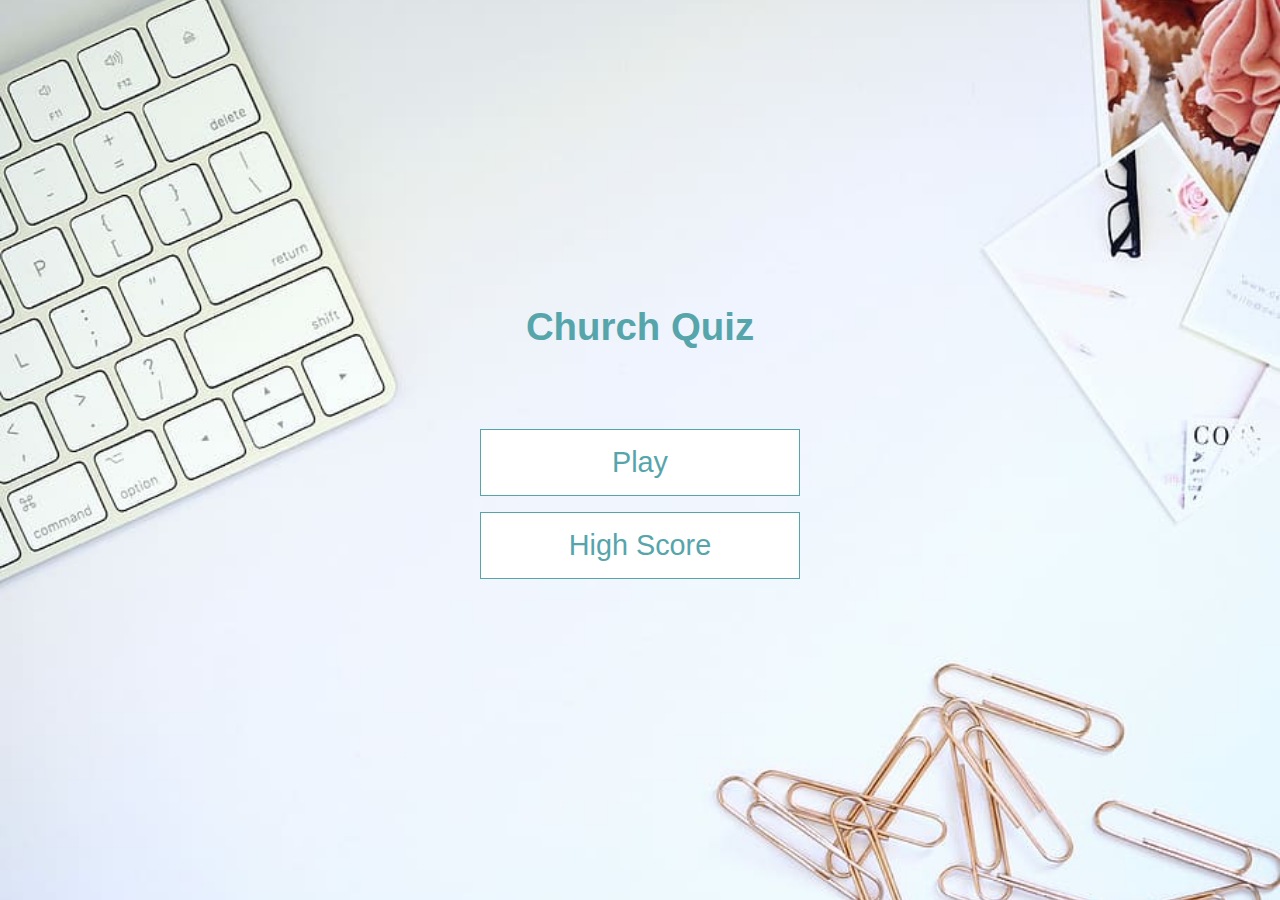
==== index.html @ 098b21aa "phase 1" ====
<!DOCTYPE html>
<html lang="en">
<head>
    <meta charset="UTF-8">
    <meta http-equiv="X-UA-Compatible" content="IE=edge">
    <meta name="viewport" content="width=device-width, initial-scale=1.0">
    <title>Winner Chapel quiz game</title>
    <link rel="stylesheet" href="app.css">
</head>
<body>
    <div class="container">

        <div id="home" class="flex-center flex-column">
            <h1>Church Quiz</h1>
            <a class="btn" href="#game.html">Play</a>
            <a class="btn" href="#highscore.html">High Score</a>
        </div>
    </div>
</body>
</html>
---- app.css ----
:root {
    background-image: url('cover18.jpg');
    background-size: cover;
    background-position: center;
}

*{
    box-sizing:border-box;
    font-family: Arial, Helvetica, sans-serif;
    margin: 0;
    padding: 0;
    color: #333;
    
}

h1{
    font-size: 2.4rem;
    color: #56a5ab;
    margin-bottom: 5rem;

}


h2{
    font-size: 4.2rem;
    font-weight: 700;
    margin-bottom: 4rem;
    
}

h3{
    font-size: 2.8rem;
 
}

.container{
    width: 100vw;
    height: 100vh;
    display: flex;
    justify-content: center;
    align-items: center;
    max-width: 80rem;
    margin: 0 auto;
}

/* this makes you edit any child under the container  */
.container > * {
    width: 100%;

}

.flex-column{
    display: flex;
    flex-direction: column;
}

.flex-center{
    justify-content: center;
    align-items: center;

}

.justify-center{
    justify-content: center;

}

.text-center{
    text-align: center;
}

.hidden{
    display: none;
}

/* buttons */
.btn{
    font-size: 1.8rem;
    padding: 1rem 0;
    width: 20rem;
    text-align: center;
    border: 0.1rem solid #56a5ab;
    margin-bottom: 1rem;
    text-decoration: none;
    color: #56a5ab;
    background-color: #fff;
}
.btn:hover{
    cursor: pointer;
    transform: translateY(-0.1rem);
    transition: transform 150ms;
    box-shadow: 0 0.4rem 1.9rem 0 #56a5ab 0.5;
    background-color: #333;
    color: #fff;

}

.btn[disabled]:hover{
    cursor: not-allowed;
    box-shadow: none;
    transform: none;
}
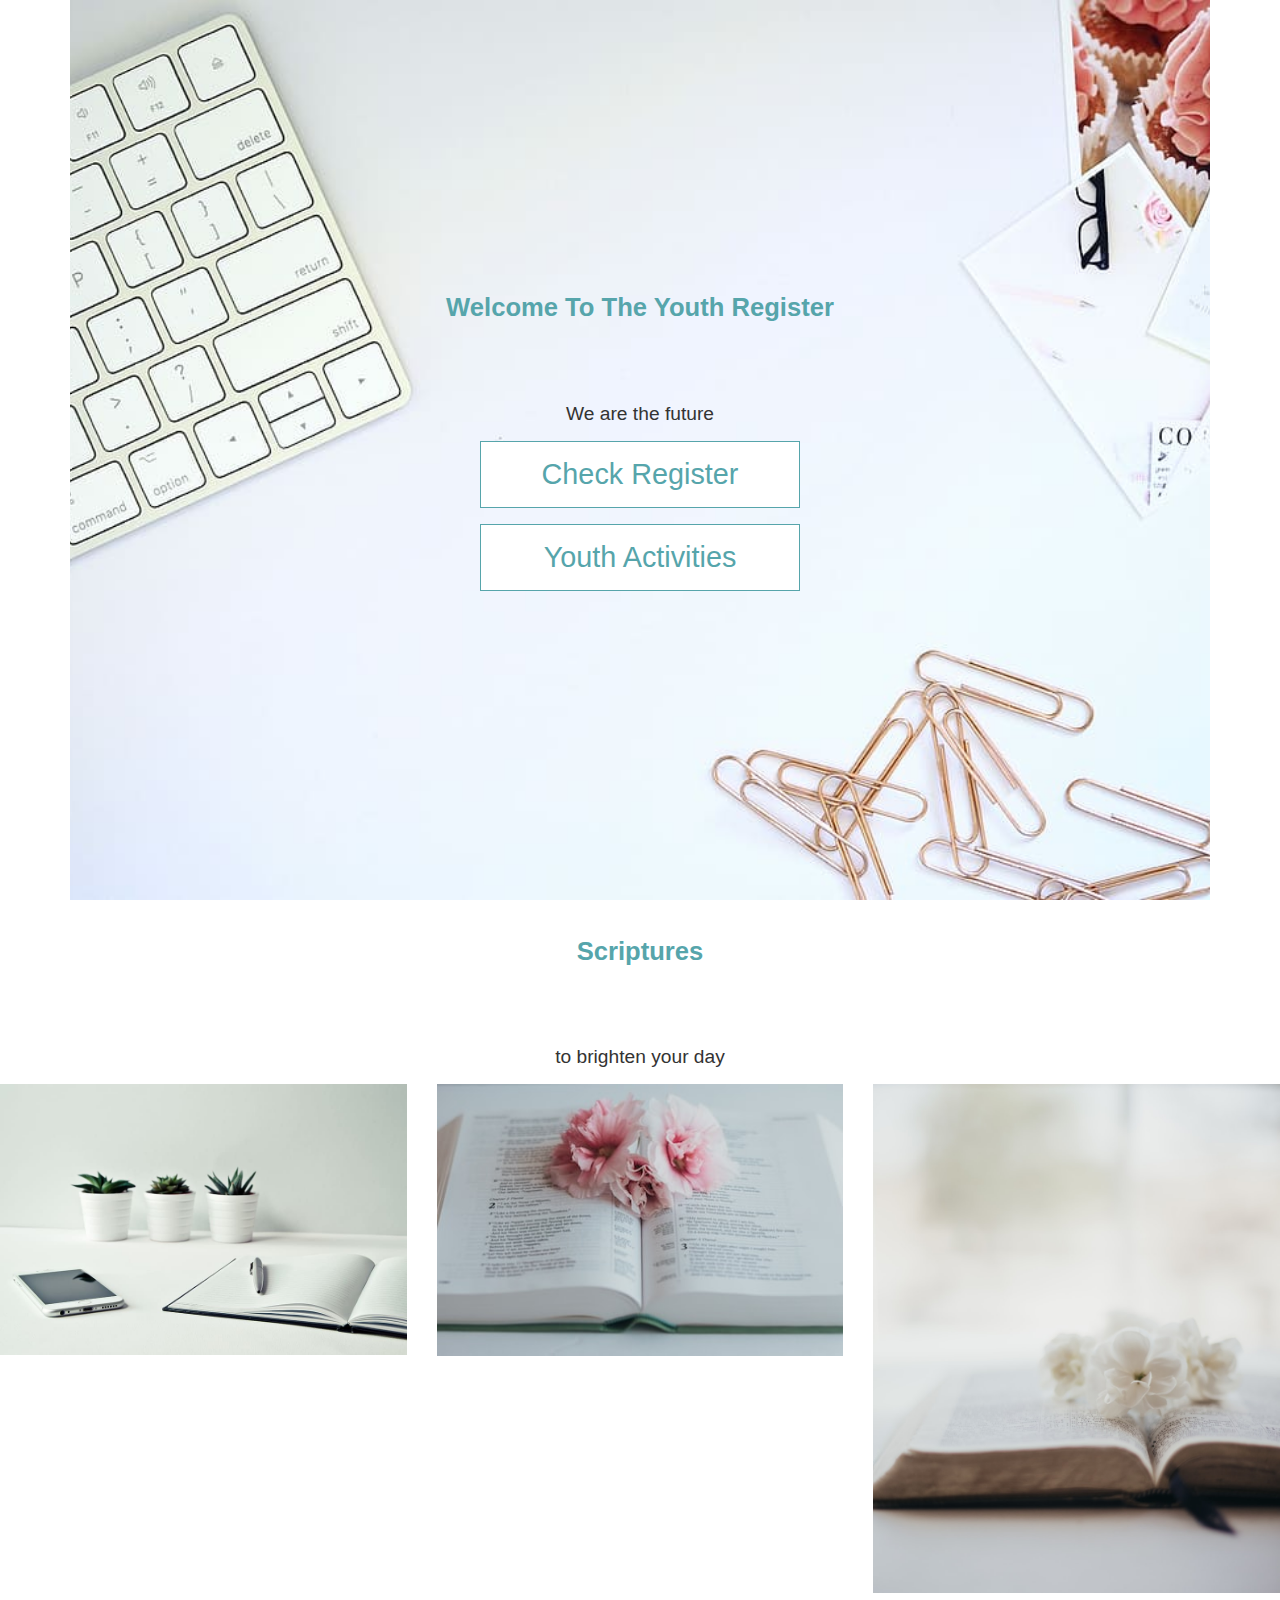
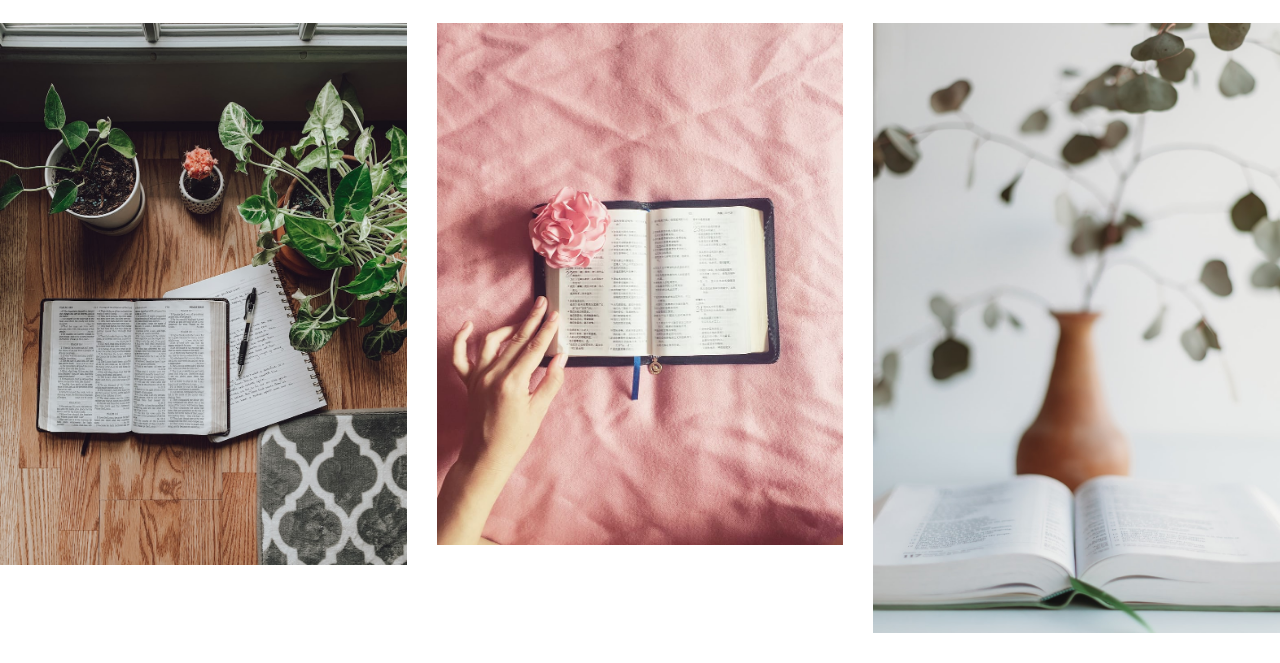
==== commit 786b82b1: "lets see" ====
--- a/index.html
+++ b/index.html
@@ -6,15 +6,154 @@
     <meta name="viewport" content="width=device-width, initial-scale=1.0">
     <title>Winner Chapel quiz game</title>
     <link rel="stylesheet" href="app.css">
+    <link rel="stylesheet" href="movie-box.css">
 </head>
 <body>
     <div class="container">
 
         <div id="home" class="flex-center flex-column">
-            <h1>Church Quiz</h1>
-            <a class="btn" href="#game.html">Play</a>
-            <a class="btn" href="#highscore.html">High Score</a>
+            <h1>Welcome To The Youth Register</h1>
+            <h2>We are the future</h2>
+            <a class="btn" href="list.html">Check Register</a>
+            <a class="btn" href="card.html">Youth Activities</a>
         </div>
     </div>
+
+
+
+<br>
+<br>
+    <div id="home" class="flex-center flex-column">
+            <h1>Scriptures</h1>
+            <h2>to brighten your day</h2>
+    </div>
+
+    <div class="row">      
+            <!-- box 1 -->
+                        <div class="column">
+                            
+                                
+        
+                            <div class="effect">
+                                <div class="effect-img">
+                                    <img src="cover16.jpg" alt="">
+                                </div>
+                                <div class="effect-text">
+                                    <div class="inner">
+                                        <h2>Scripture</h2>
+                                        <p>Lorem ipsum dolor sit amet consectetur, adipisicing elit. Quaerat velit qui quos repellat nulla cum soluta exceptu</p>
+                                        <div class="effect-btn">
+                                            <a href="#" class="btn"><i class="fa fa-eye"></i> Read full Verse</a>
+                                        </div>
+                                    </div>
+                                </div>
+                            </div>
+                        </div>
+        
+           <!-- box 2 -->
+        
+                        <div class="column">
+                            
+                                <div class="effect">
+                                    <div class="effect-img">
+                                        <img src="cover11.jpg" alt="">
+                                    </div>
+                                    <div class="effect-text">
+                                        <div class="inner">
+                                            <h2>Scripture</h2>
+                                            <p>Lorem ipsum dolor sit amet consectetur, adipisicing elit. Quaerat velit qui quos repellat nulla cum soluta exceptu</p>
+                                            <div class="effect-btn">
+                                                <a href="#" class="btn"><i class="fa fa-eye"></i> Read full Verse</a>
+                                            </div>
+                                        </div>
+                                    </div>
+                                </div>
+                            </div>
+        
+        
+           <!-- box 3 -->
+        
+                            <div class="column">
+                            
+                                    <div class="effect">
+                                        <div class="effect-img">
+                                            <img src="cover12.jpg" alt="">
+                                        </div>
+                                        <div class="effect-text">
+                                            <div class="inner">
+                                                <h2>Scripture</h2>
+                                                <p>Lorem ipsum dolor sit amet consectetur, adipisicing elit. Quaerat velit qui quos repellat nulla cum soluta exceptu</p>
+                                                <div class="effect-btn">
+                                                    <a href="#" class="btn"><i class="fa fa-eye"></i>Read full Verse</a>
+                                                </div>
+                                            </div>
+                                        </div>
+                                    </div>
+                                </div>
+        
+        
+           <!-- box 4 -->
+        
+                                <div class="column">
+                            
+                                        <div class="effect">
+                                            <div class="effect-img">
+                                                <img src="cover15.jpg" alt="">
+                                            </div>
+                                            <div class="effect-text">
+                                                <div class="inner">
+                                                    <h2>Scripture</h2>
+                                                    <p>Lorem ipsum dolor sit amet consectetur, adipisicing elit. Quaerat velit qui quos repellat nulla cum soluta exceptu</p>
+                                                    <div class="effect-btn">
+                                                        <a href="#" class="btn"><i class="fa fa-eye"></i>Read full Verse</a>
+                                                    </div>
+                                                </div>
+                                            </div>
+                                        </div>
+                                    </div>
+        
+        
+           <!-- box 5 -->
+                                    <div class="column">
+                            
+                                            <div class="effect">
+                                                <div class="effect-img">
+                                                    <img src="cover9.jpg" alt="">
+                                                </div>
+                                                <div class="effect-text">
+                                                    <div class="inner">
+                                                        <h2>Scripture</h2>
+                                                        <p>Lorem ipsum dolor sit amet consectetur, adipisicing elit. Quaerat velit qui quos repellat nulla cum soluta exceptu</p>
+                                                        <div class="effect-btn">
+                                                            <a href="#" class="btn"><i class="fa fa-eye"></i>Read full Verse</a>
+                                                        </div>
+                                                    </div>
+                                                </div>
+                                            </div>
+                                        </div>
+        
+        
+         <!-- box 6 -->
+                                        <div class="column">
+                            
+                                                <div class="effect">
+                                                    <div class="effect-img">
+                                                        <img src="cover13.jpg" alt="">
+                                                    </div>
+                                                    <div class="effect-text">
+                                                        <div class="inner">
+                                                            <h2>Scripture</h2>
+                                                            <p>Lorem ipsum dolor sit amet consectetur, adipisicing elit. Quaerat velit qui quos repellat nulla cum soluta exceptu</p>
+                                                            <div class="effect-btn">
+                                                                <a href="#" class="btn"><i class="fa fa-eye"></i>Read full Verse</a>
+                                                            </div>
+                                                        </div>
+                                                    </div>
+                                                </div>
+                                            </div>
+        
+        
+        
+                                            </div>
 </body>
 </html>--- a/app.css
+++ b/app.css
@@ -2,9 +2,7 @@
 
 
 :root {
-    background-image: url('cover18.jpg');
-    background-size: cover;
-    background-position: center;
+   
 }
 
 *{
@@ -17,7 +15,7 @@
 }
 
 h1{
-    font-size: 2.4rem;
+    font-size: 1.6rem;
     color: #56a5ab;
     margin-bottom: 5rem;
 
@@ -25,9 +23,9 @@
 
 
 h2{
-    font-size: 4.2rem;
-    font-weight: 700;
-    margin-bottom: 4rem;
+    font-size: 1.2rem;
+    font-weight: 200;
+    margin-bottom: 1rem;
     
 }
 
@@ -44,6 +42,9 @@
     align-items: center;
     max-width: 80rem;
     margin: 0 auto;
+    background-image: url('cover18.jpg');
+    background-size: cover;
+    background-position: center;
 }
 
 /* this makes you edit any child under the container  */
--- a/movie-box.css
+++ b/movie-box.css
@@ -0,0 +1,250 @@
+
+    /* movie box csss */
+    /* Coding With Nick */
+
+    *,
+    *::before,
+    *::after{
+        box-sizing: border-box;
+    }
+    html{
+        line-height: 1.15;
+    }
+   
+    a{
+        color: #ffffff;
+        font-weight: 400;
+        outline: none;
+        text-decoration: none;
+        transition: 0.5s;
+    }
+
+
+
+    .header__fade {
+      
+        height: 150vh; 
+        width: 100%;
+        top: 0;
+        background-image: linear-gradient(to right, rgb(189, 151, 71), rgb(255, 254, 254),rgb(255, 254, 254));
+    }
+
+    
+
+    .container{
+        width: 100%;
+        padding-right:15px ;
+        padding-left: 15px;
+        margin-right: auto;
+        margin-left: auto;
+       
+    }
+    
+    .row{
+        display: flex;
+        flex-wrap: wrap;
+        margin-right: -15px;
+        margin-left: -15px;
+    }
+
+    .album-start {
+        text-align: center;
+        font-size: 20px;
+        font-family: sans-serif;
+        margin-top: 50px;
+      }
+    .column{
+        position: relative;
+        width: 100%;
+        padding-right: 15px;
+        padding-left: 15px;
+        flex: 0 0 100%;
+        max-width: 100%;
+    }
+    .section-title{
+        position: relative;
+        width: 100%;
+        text-align: center;
+        padding: 45px 0 30px 0;
+        color: rgb(0, 0, 0);
+        
+    }
+    .section-title h1{
+        font-family: sans-serif
+    }
+    .section-title::after{
+        position: absolute;
+        content: "";
+        width: 100%;
+        height: 1px;
+        left: 0;
+        background: #eeeeee;
+    }
+    
+    
+    .effect{
+        position: relative;
+        margin-bottom: 30px;
+        overflow: hidden;
+    }
+    .effect .effect-img{
+        font-size: 0;
+        overflow: hidden;
+    }
+    .effect .effect-img img{
+        width: 100%;
+        height: auto;
+        transition: all .3s;
+    }
+    
+    .effect:hover .effect-img img{
+        transform: scale(1.2);
+    }
+    
+    .effect .effect-text{
+        position: absolute;
+        top: 15px;
+        right: 15px;
+        bottom: 15px;
+        left: 15px;
+        display: flex;
+        align-items: center;
+        justify-content: center;
+        text-align: center;
+        background: rgba(61, 57, 57, 0.986);
+        overflow: hidden;
+        transition: all .3s ease-in;
+        opacity: 0;
+    }
+    .effect .effect-text .inner{
+        position: absolute;
+        padding: 15px;
+        z-index: 1;
+    }
+    .effect .effect-text:before,
+    .effect .effect-text:after{
+        position: absolute;
+        display: block;
+        width: 100%;
+        height: 0;
+        content: '';
+    }
+    .effect .effect-text:before{
+        border-top: 3px solid #ffffff;
+        border-right: 3px solid #ffffff;
+        left: -100%;
+        top: 0;
+    }
+    .effect .effect-text:after{
+        border-bottom: 3px solid #ffffff;
+        border-left: 3px solid #ffffff;
+        left: 100%;
+        bottom: 0;
+    }
+    .effect:hover .effect-text{
+        opacity: 0.9;
+        cursor: pointer;
+    }
+    .effect:hover .effect-text:after,
+    .effect:hover .effect-text:before{
+        animation-delay: .1s;
+        animation-duration: .5s;
+        animation-iteration-count: 1;
+        animation-timing-function: ease-in-out;
+        animation-fill-mode: forwards;
+    }
+    .effect:hover .effect-text:after{
+        animation-name: left-up;
+    }
+    .effect:hover .effect-text:before{
+        animation-name: right-dn;
+    }
+    
+    @-webkit-keyframes left-up {
+        0% {
+            left: 100%;
+            height: 0;
+        }
+        50% {
+            left: 0;
+            height: 0;
+        }
+        100% {
+            height: 100%;
+            left: 0;
+        }
+    }
+    
+    @-webkit-keyframes right-dn {
+        0% {
+            left: -100%;
+            height: 0;
+        }
+        50% {
+            left: 0;
+            height: 0;
+        }
+        100% {
+            height: 100%;
+            left: 0;
+        }
+    }
+    
+    .effect .effect-text h2{
+        height: 45px;
+        color: #ffffff;
+        font-size: 25px;
+        margin: 0;
+    }
+    
+    .effect .effect-text p{
+        color: #ffffff;
+        font-size: 16px;
+        margin-bottom: 20px;
+    }
+    .effect .effect-btn .btn{
+        display: inline-block;
+        height: 35px;
+        padding: 7px 15px;
+        color: #333333;
+        background: #ffffff;
+    }
+    
+    
+    @media (min-width:576px){
+        .container{
+            max-width: 540px;
+        }
+        .column{
+            flex: 0 0 100%;
+            max-width: 100%;
+        }
+    }
+    @media (min-width: 768px){
+        .container{
+            max-width: 720px;
+        }
+        .column{
+            flex: 0 0 50%;
+            max-width: 50%;
+        }
+    }
+    
+    
+    @media (min-width:992px){
+        .container{
+            max-width: 960px;
+        }
+        .column{
+            flex: 0 0 33.333333%;
+            max-width: 33.333333%;
+        }
+    }
+    @media (min-width:1200px){
+        .container{
+            max-width: 1140px;
+        }
+    
+    }
+        
+        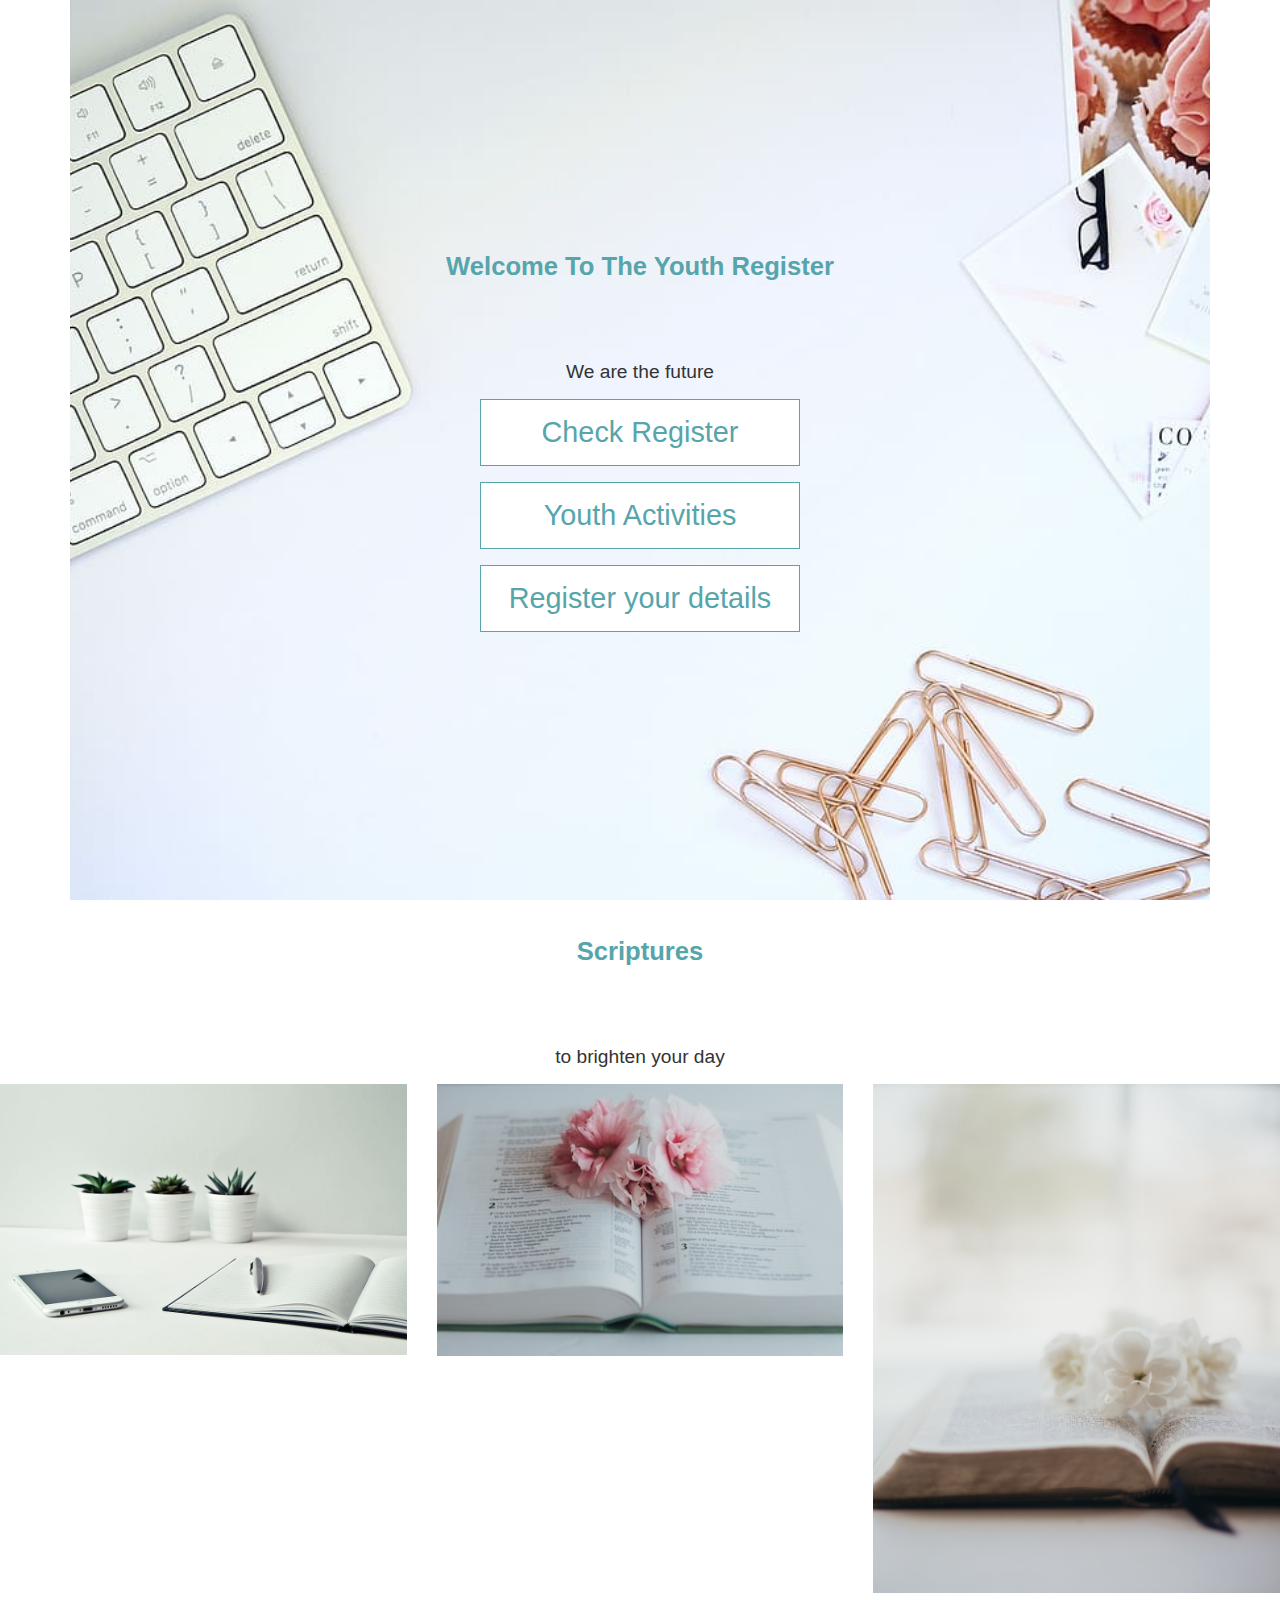
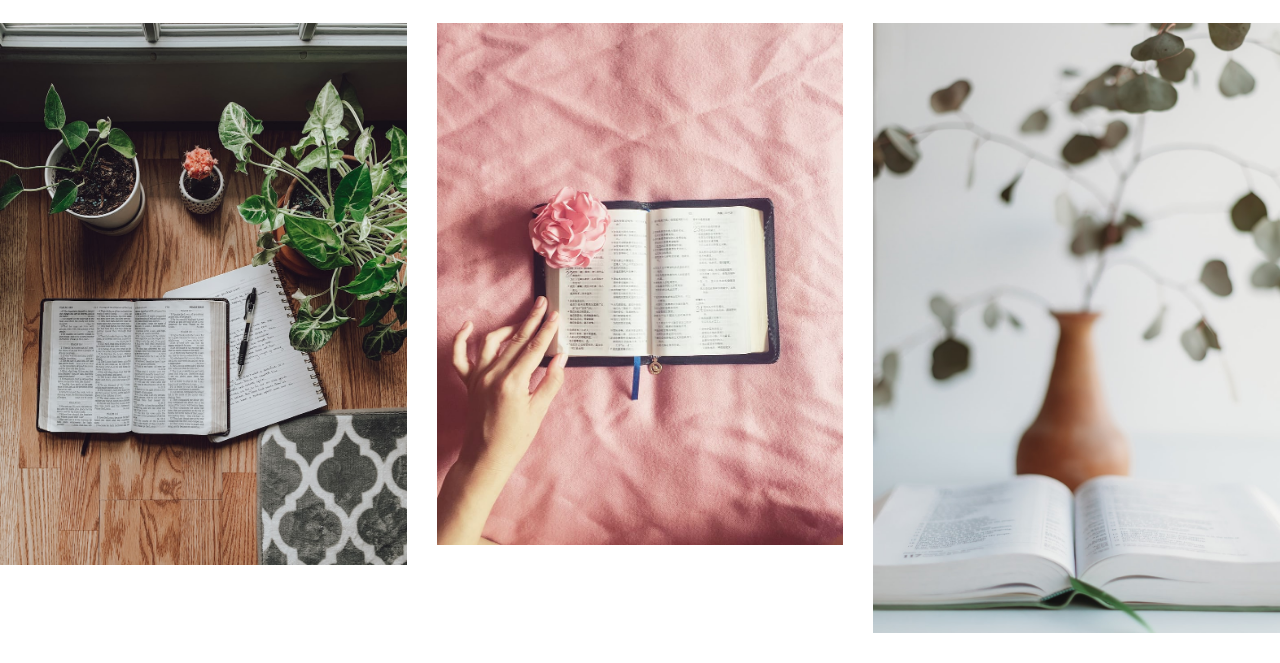
==== commit a6092408: "added registration form" ====
--- a/index.html
+++ b/index.html
@@ -16,6 +16,7 @@
             <h2>We are the future</h2>
             <a class="btn" href="list.html">Check Register</a>
             <a class="btn" href="card.html">Youth Activities</a>
+            <a class="btn" href="hireus.html">Register your details</a>
         </div>
     </div>
 
